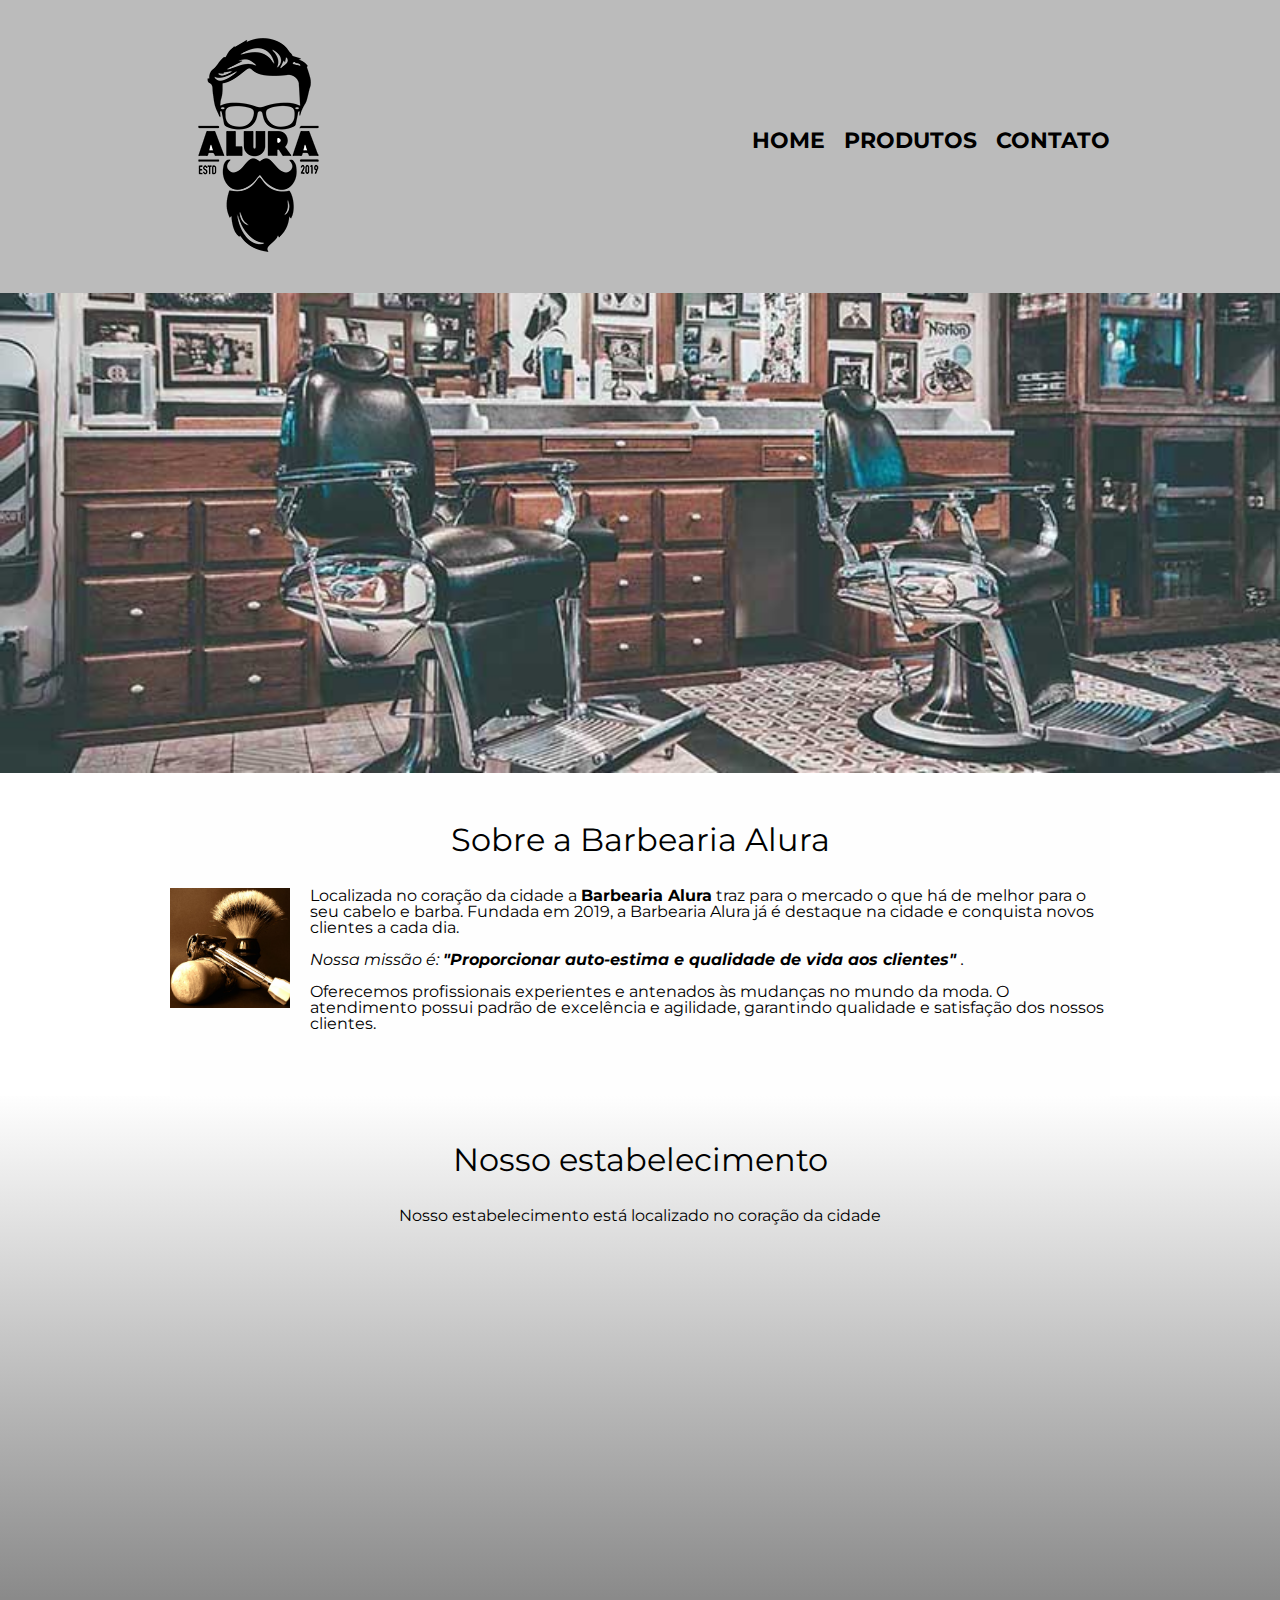
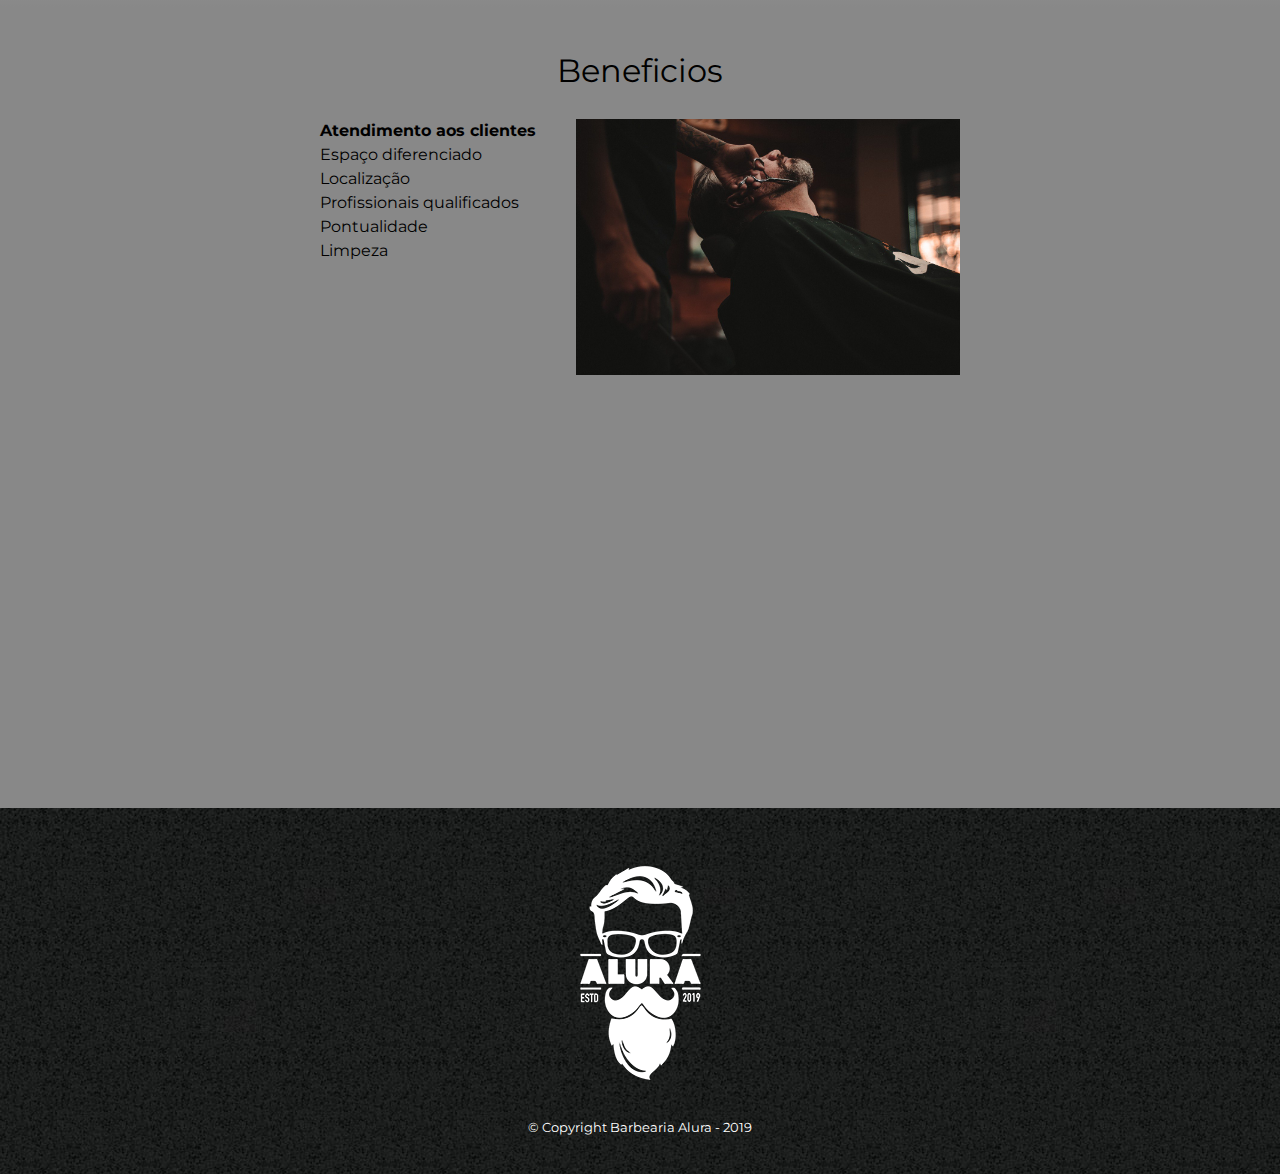
==== index.html @ 7cc71a19 "Update index e style" ====
<!DOCTYPE html>
<html lang="pt-br">

<head>
	<meta charset="UTF-8">
	<title>Barbearia Alura</title>
	<link rel="stylesheet" href="reset.css">
    <link rel="stylesheet" href="style.css">
	<link href="https://fonts.googleapis.com/css2?family=Montserrat&display=swap" rel="stylesheet">
</head>

	<body>
		<header>
			<div class="caixa">
				<h1><img src="logo.png"></h1>
				<nav>           
					<ul>
						<li><a href="index.html">Home</a></li>
						<li><a href="produtos.html">Produtos</a></li>
						<li><a href="contato.html">Contato</a></li>
					</ul>
				</nav>  
			</div>      
		</header>

		<img class="banner" src="banner.jpg">

		<main>
			<section class="principal">
				<h2 class="titulo-principal">Sobre a Barbearia Alura</h2>

				<img class="utensilios" src="utensilios.jpg" alt="Utensilios de barbeiro">

				<p>Localizada no coração da cidade a <strong>Barbearia Alura</strong> traz para o mercado o que há de melhor
				para o seu
				cabelo e barba. Fundada em 2019, a Barbearia Alura já é destaque na cidade e conquista novos clientes a cada
				dia.</p>

				<p id="missao">
					<em>Nossa missão é:
						<strong>"Proporcionar auto-estima e qualidade de vida aos
						clientes"
						</strong>.
					</em>
				</p>

				<p>Oferecemos profissionais experientes e antenados às mudanças no mundo da moda. 
				O atendimento possui padrão de excelência e agilidade, garantindo 
				qualidade e satisfação dos nossos clientes.
				</p>
			</section>
			
			<section class="mapa">
				<h3 class="titulo-principal">Nosso estabelecimento</h3>
				<p>Nosso estabelecimento está localizado no coração da cidade</p>

				<div class="mapa-conteudo">

				<iframe src="https://www.google.com/maps/embed?pb=!1m18!1m12!1m3!1d117006.39488152662!2d-46.70236974179685!3d-23.5881948!2m3!1f0!2f0!3f0!3m2!1i1024!2i768!4f13.1!3m3!1m2!1s0x94ce5a2b2ed7f3a1%3A0xab35da2f5ca62674!2sCaelum%20-%20Escola%20de%20Tecnologia!5e0!3m2!1spt-BR!2sbr!4v1645190097077!5m2!1spt-BR!2sbr" width="100%" height="300" style="border:0;" allowfullscreen="" loading="lazy"></iframe>

				</div>
			</section>

			<section class="beneficios">
				<h3 class="titulo-principal">Beneficios </h3>
				<div class="conteudo-beneficios">
					<ul class="lista-beneficios">
						<li class="itens">Atendimento aos clientes</li>
						<li class="itens">Espaço diferenciado</li>
						<li class="itens">Localização</li>
						<li class="itens">Profissionais qualificados</li>
						<li class="itens">Pontualidade</li>
						<li class="itens">Limpeza</li>
					</ul><img src="beneficios.jpg" class= "imagem-beneficios">
			    </div>

				<div class="video"><iframe width="560" height="315" src="https://www.youtube.com/embed/wcVVXUV0YUY" title="YouTube video player" frameborder="0" allow="accelerometer; autoplay; clipboard-write; encrypted-media; gyroscope; picture-in-picture" allowfullscreen></iframe>
				</div>
			</section>
		</main>

		<footer>
			<img src="logo-branco.png">
			<p class="copyright">&copy; Copyright Barbearia Alura - 2019</p>
		</footer>
	</body>

</html>
---- style.css ----
body {
    font-family: 'Montserrat', sans-serif;
}

header {
    background: #BBBBBB;
    padding: 20px 0;
}

.caixa  {
    position: relative;
    width: 940px;
    margin: 0 auto;
}

nav {
    position: absolute;
    top: 110px;
    right: 0px;
}

nav li {
    display: inline;
    margin: 0 0 0 15px;
}

nav a {
    text-transform: uppercase;
    color: #000000;
    font-weight: bold;
    font-size: 22px;
    text-decoration:none;
}

nav a:hover {
    color: #C78C19;
    text-decoration: underline;
}

.produtos {
    width: 940px;
    margin: 0 auto;
    padding: 50px 0;
}


.produtos li {
    display: inline-block; 
    text-align: center;  
    width: 30%;
    vertical-align: top;
    margin: 0 1.5%;
    padding: 30px 20px;
    box-sizing: border-box;
    border: 2px solid #000000;
    border-radius: 10px;
}

.produtos li:hover {
    border-color: #C78C19;
}

.produtos li:active {
    border-color: #088C19 ;
}

.produtos li:hover h2 {
    font-size: 34px;    
} 

.produtos h2 {
    font-size: 30px;
    font-weight: bold;
}

.produto-descricao {
    font-size:18px ;
}

.produto-preco {
    font-size: 22px;
    font-weight: bold;
    margin-top: 10px;
}

footer {
    text-align: center;
    background: url("bg.jpg");
    padding: 40px 0;
}

.copyright {
    color: #FFFFFF;
    font-size: 13px;
    margin: 20px 0 0;
}

form {
    margin: 40px 0;
}

form label, form legend {
    display: block;
    font-size: 20px;
    margin: 0 0 10px;
}

.input-padrao {
    display: block;
    margin: 0 0 20px;
    padding: 10px 25px;
    width: 50%;
}

.checkbox {
    margin: 20px 0;
}

.enviar {
    width: 40%;
    padding: 15px 0;
    background: orange;
    color: white;
    font-weight: bold;
    font-size: 18px;
    border: none;
    border-radius: 5px;
    transition: 1s all;
    cursor: pointer;
}

.enviar:hover {
    background: darkorange;  
    transform: scale(1.2);
}
table {
    margin: 20px 0 40px;
}

thead {
    background: #555555;
    color: white;
    font-weight: bold;
}

td, th {
    border: 1px solid #000000;
    padding: 8px 15px;
}

/* css da página inicial */
.banner {
    width: 100%;
}

.titulo-principal {
    text-align: center;
    font-size: 2em;
    margin: 0 0 1em;
    clear: left;
}

.principal {
    padding: 3em 0;
    background: #FEFEFE;
    width: 940px;
    margin: 0 auto;
}

.principal p {
    margin: 0 0 1em;
}

.principal strong {
    font-weight: bold;
}

.principal em {
    font-style: italic;
}

.utensilios {
    width: 120px;
    float: left;
    margin: 0 20px 20px 0;
}

.mapa {
    padding: 3em 0;
    background:linear-gradient(#FEFEFE, #888888);
  
}

.mapa-conteudo {
    width: 940px;
    margin: 0 auto;    
}

.mapa p {
    margin: 0 0 2em;
    text-align: center;
}

.beneficios {
    padding: 3em 0;
    background: #888888;

}

.conteudo-beneficios {
    width: 640px;
    margin: 0 auto;
}

.lista-beneficios {
    width: 40%;
    display: inline-block;
    vertical-align: top;   
}

.itens {
    line-height: 1.5;
}

.itens:first-child {
    font-weight: bold;
}


.imagem-beneficios {
    width: 60%;    
}

.video {
    width: 560px;
    margin: 2em auto;
}
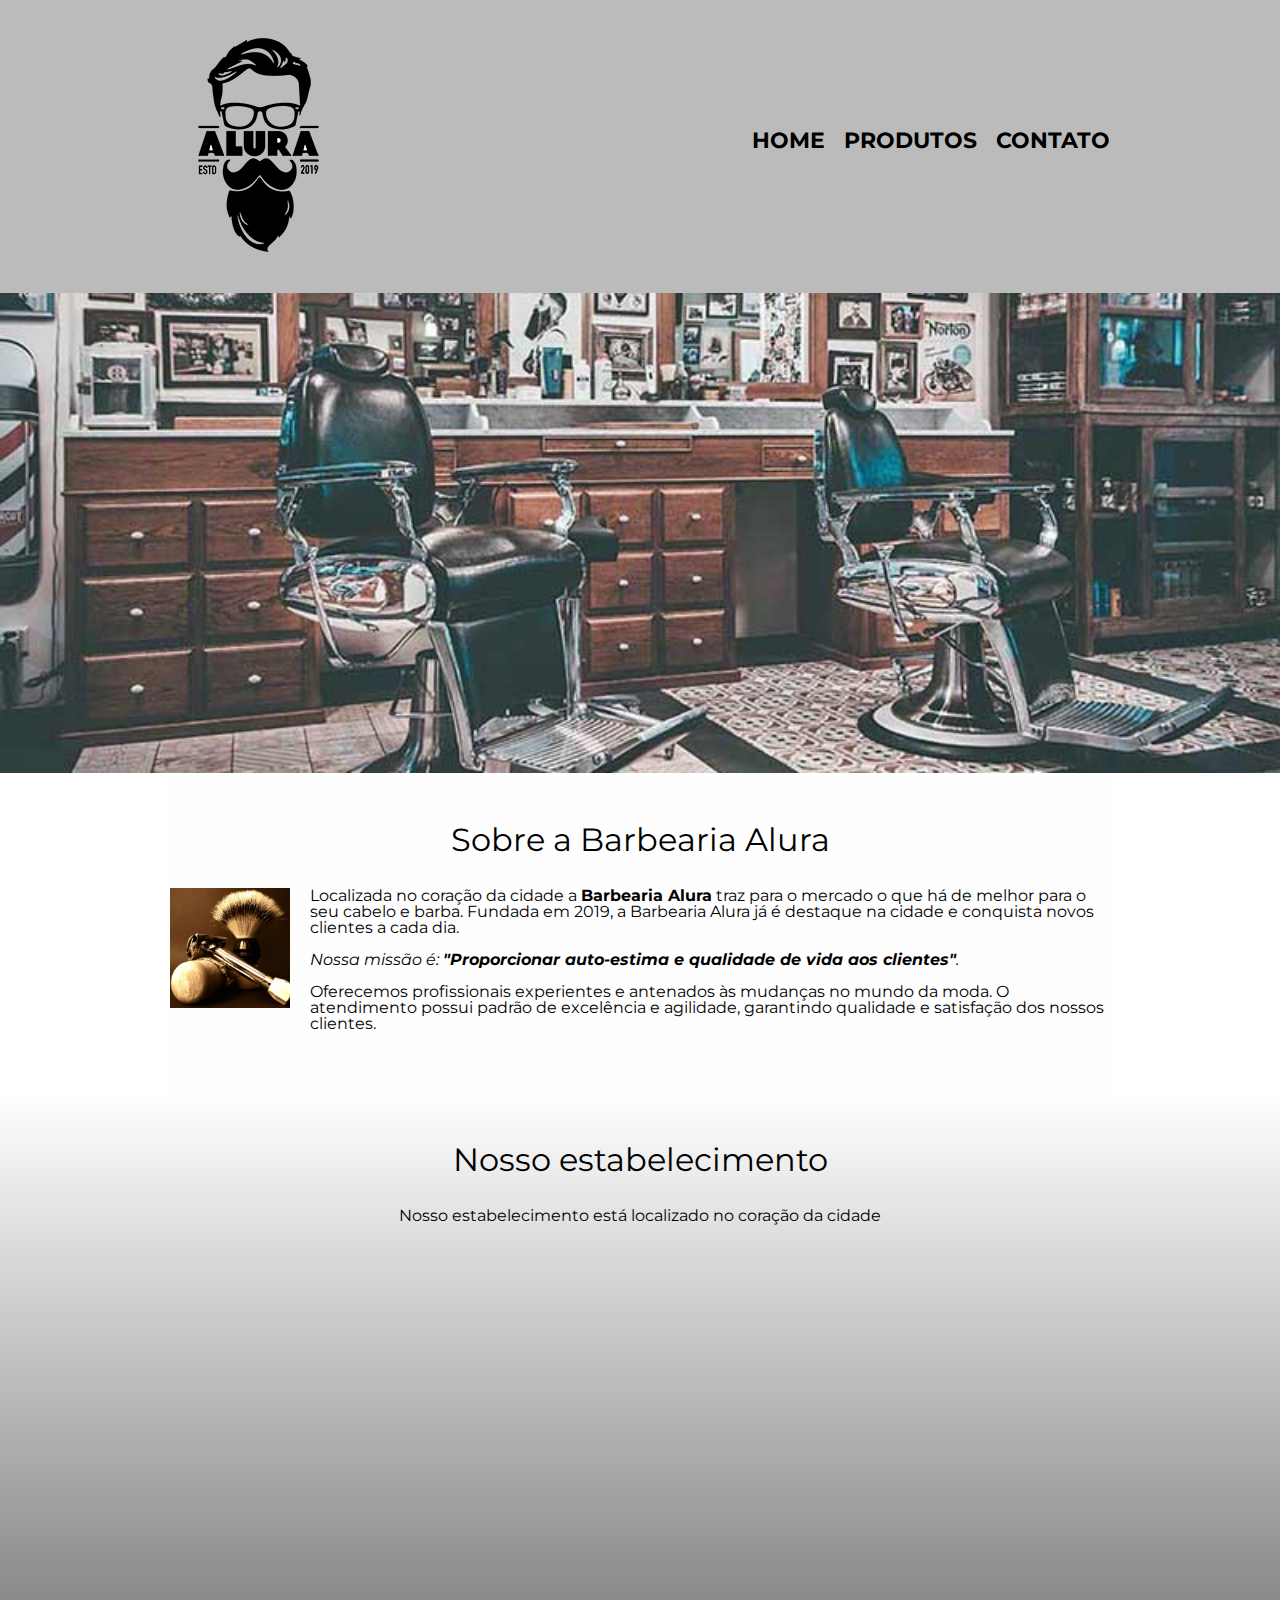
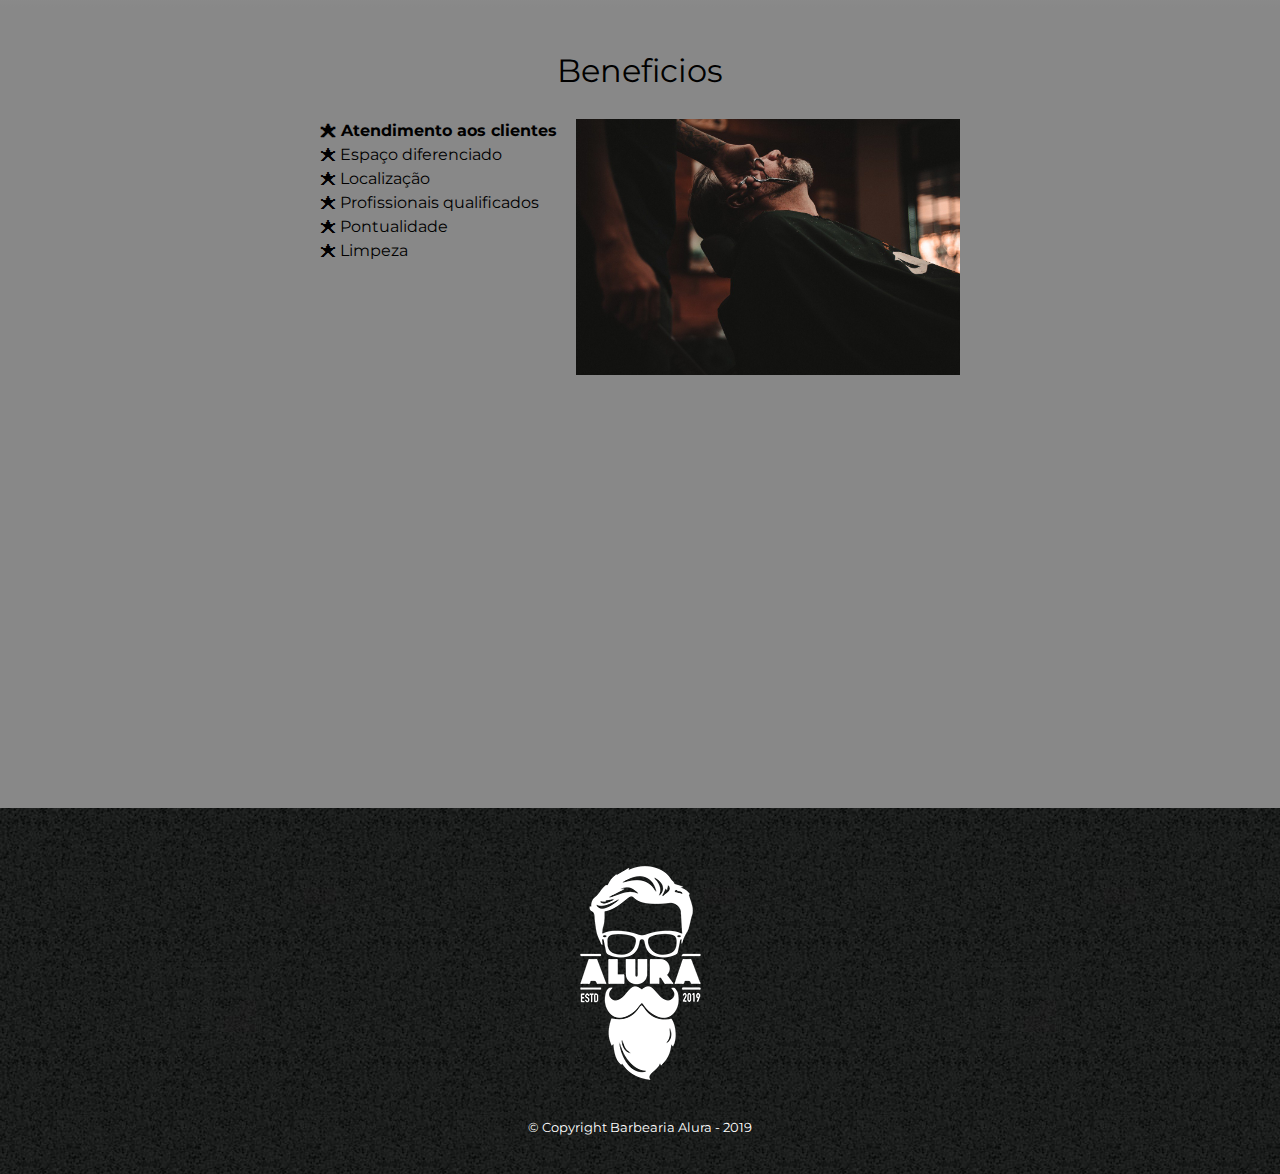
==== commit 8a7dfd88: "Update index, produtos e style" ====
--- a/index.html
+++ b/index.html
@@ -37,12 +37,8 @@
 				dia.</p>
 
 				<p id="missao">
-					<em>Nossa missão é:
-						<strong>"Proporcionar auto-estima e qualidade de vida aos
-						clientes"
-						</strong>.
-					</em>
-				</p>
+					<em>Nossa missão é: <strong>"Proporcionar auto-estima e
+						 qualidade de vida aos clientes"</strong>.</em></p>
 
 				<p>Oferecemos profissionais experientes e antenados às mudanças no mundo da moda. 
 				O atendimento possui padrão de excelência e agilidade, garantindo 
--- a/style.css
+++ b/style.css
@@ -95,6 +95,7 @@
     margin: 20px 0 0;
 }
 
+
 form {
     margin: 40px 0;
 }
@@ -226,6 +227,10 @@
     font-weight: bold;
 }
 
+.itens:before {
+    content: " 🟊 ";
+}
+
 
 .imagem-beneficios {
     width: 60%;    
@@ -234,4 +239,5 @@
 .video {
     width: 560px;
     margin: 2em auto;
-}+}
+
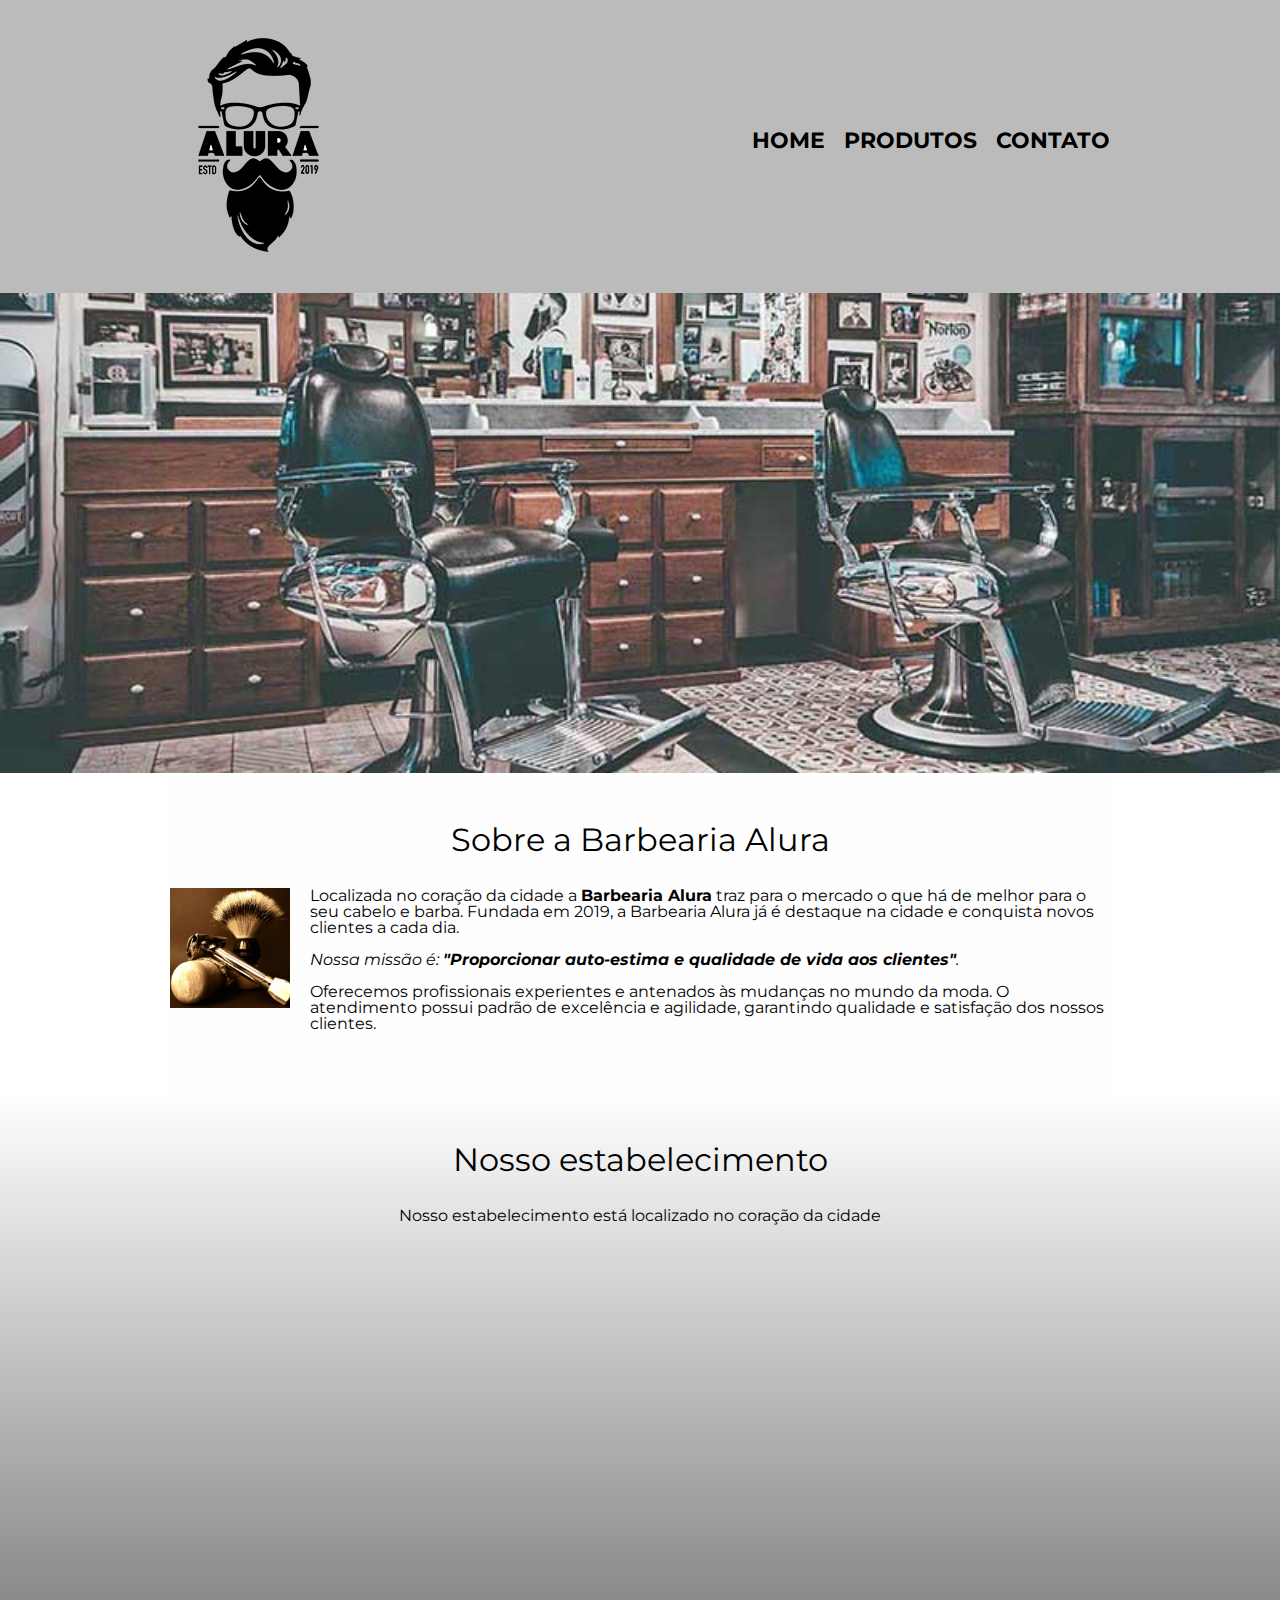
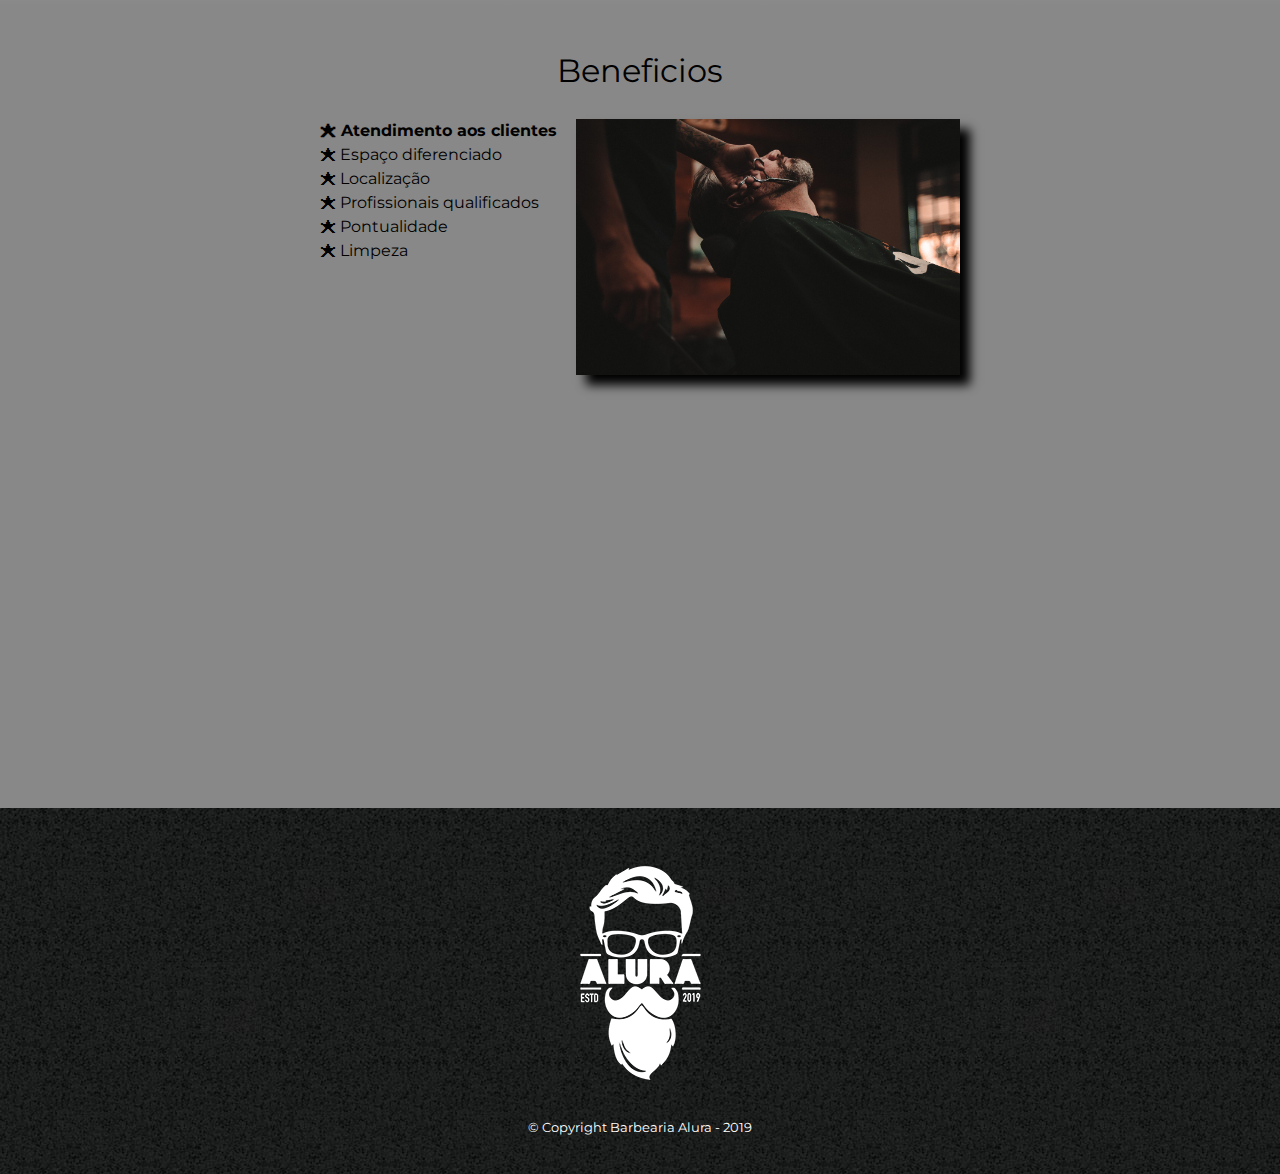
==== commit e97f5b78: "Update index e style" ====
--- a/index.html
+++ b/index.html
@@ -3,6 +3,7 @@
 
 <head>
 	<meta charset="UTF-8">
+	<meta name="viewport" content="widht=device-widht">
 	<title>Barbearia Alura</title>
 	<link rel="stylesheet" href="reset.css">
     <link rel="stylesheet" href="style.css">
--- a/style.css
+++ b/style.css
@@ -95,6 +95,10 @@
     margin: 20px 0 0;
 }
 
+.contato {
+    width: 640px;
+    margin: 0 auto;
+}
 
 form {
     margin: 40px 0;
@@ -205,7 +209,7 @@
 .beneficios {
     padding: 3em 0;
     background: #888888;
-
+ 
 }
 
 .conteudo-beneficios {
@@ -234,6 +238,13 @@
 
 .imagem-beneficios {
     width: 60%;    
+    opacity: 1;
+    transition: 400ms;
+    box-shadow: 10px 10px 10px #000000;
+}
+
+.imagem-beneficios:hover {
+    opacity: 0.3;
 }
 
 .video {
@@ -241,3 +252,9 @@
     margin: 2em auto;
 }
 
+@media screen and (max-widht: 480px) {
+    body {
+        background: red;
+    }
+}
+
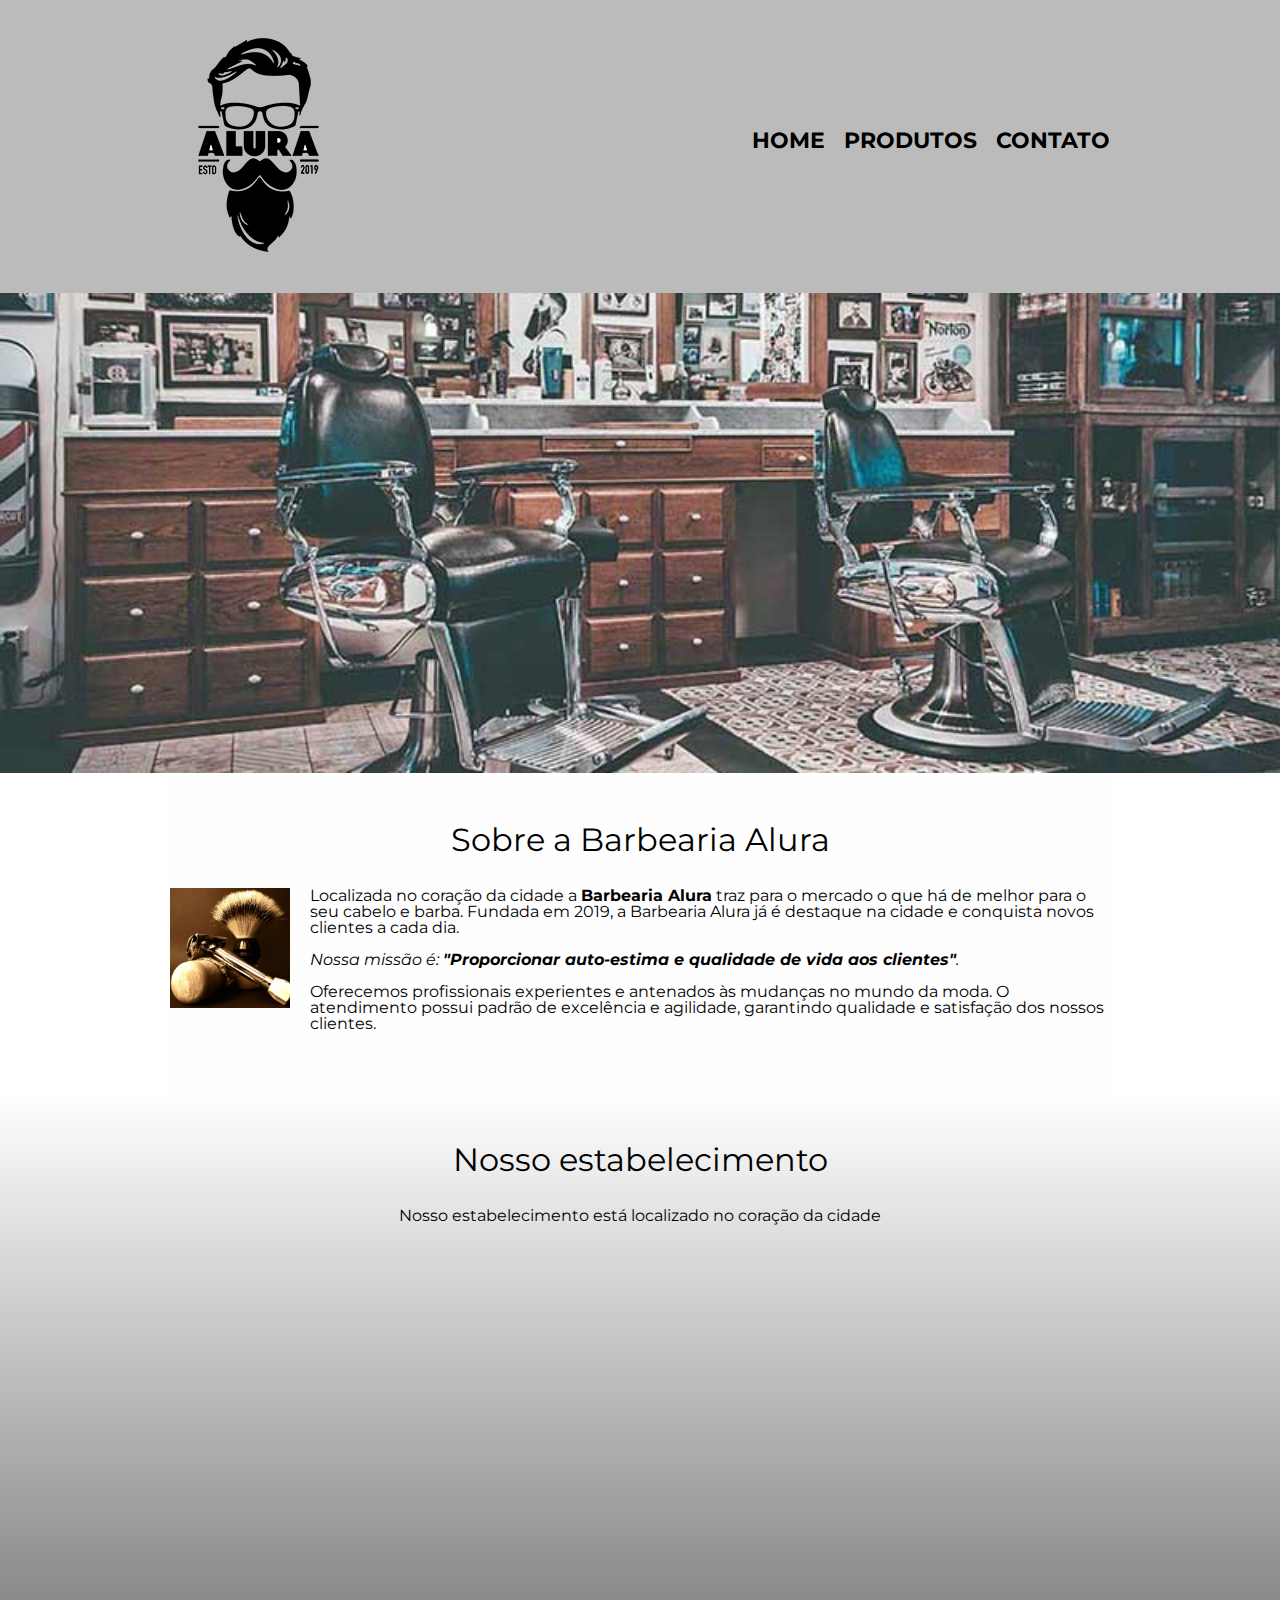
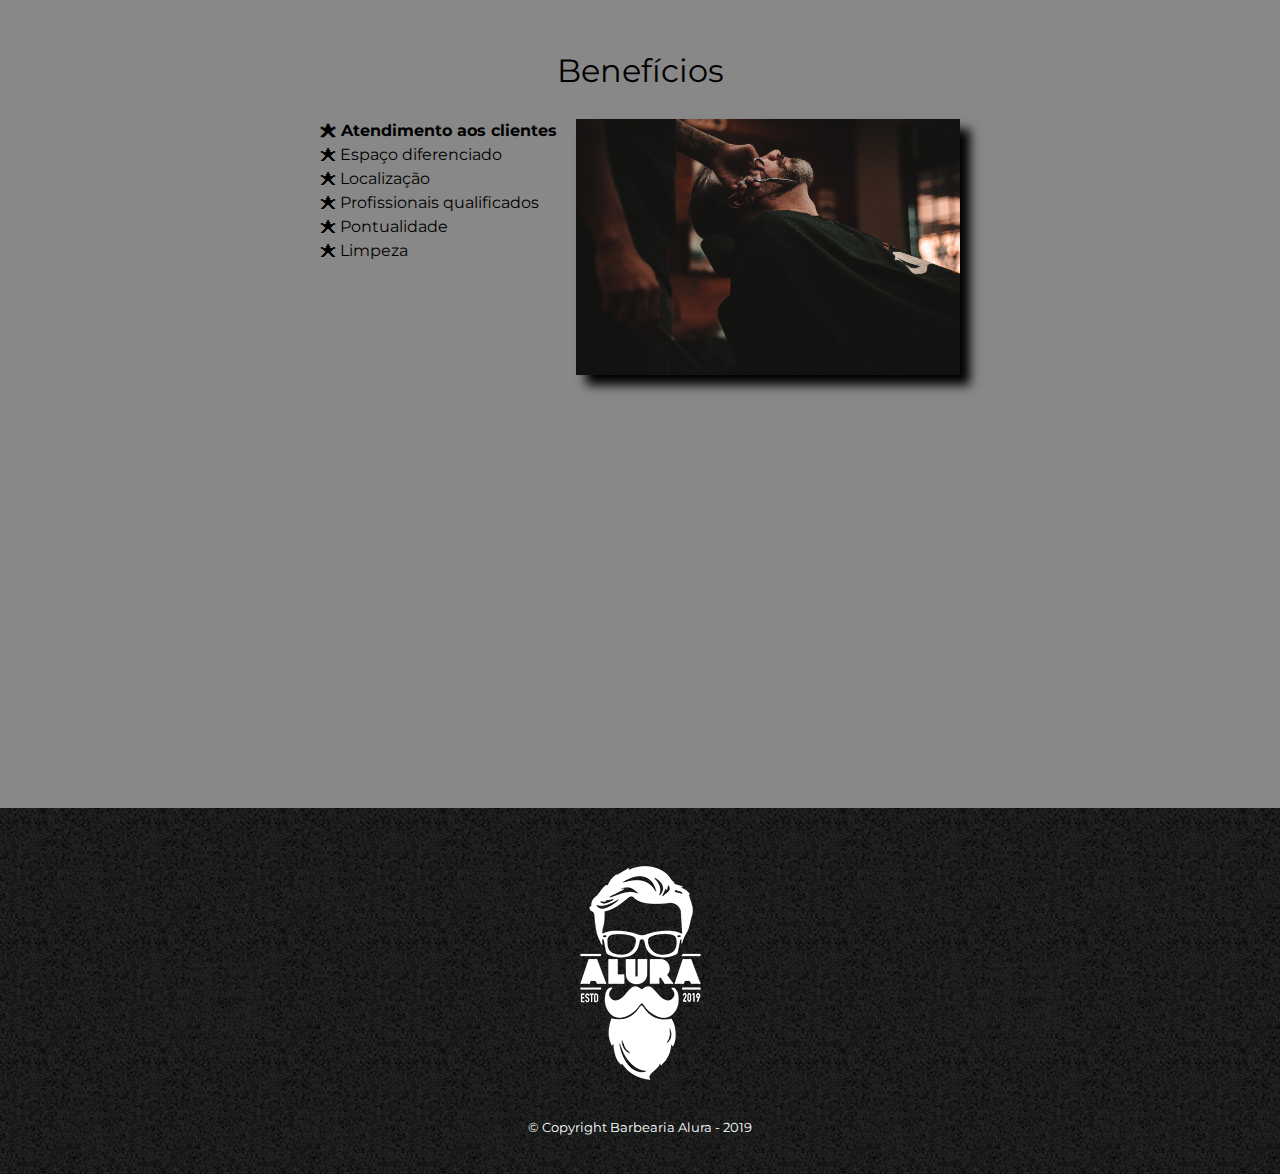
==== commit eb263b83: "Update index" ====
--- a/index.html
+++ b/index.html
@@ -3,17 +3,17 @@
 
 <head>
 	<meta charset="UTF-8">
-	<meta name="viewport" content="widht=device-widht">
+	<meta name="viewport" content="width=device-width">
 	<title>Barbearia Alura</title>
-	<link rel="stylesheet" href="reset.css">
-    <link rel="stylesheet" href="style.css">
+	<link rel="stylesheet" href="./css/reset.css">
+    <link rel="stylesheet" href="./css/style.css">
 	<link href="https://fonts.googleapis.com/css2?family=Montserrat&display=swap" rel="stylesheet">
 </head>
 
 	<body>
 		<header>
 			<div class="caixa">
-				<h1><img src="logo.png"></h1>
+				<h1><img src="./images/logo.png"></h1>
 				<nav>           
 					<ul>
 						<li><a href="index.html">Home</a></li>
@@ -24,13 +24,13 @@
 			</div>      
 		</header>
 
-		<img class="banner" src="banner.jpg">
+		<img class="banner" src="./images/banner.jpg">
 
 		<main>
 			<section class="principal">
 				<h2 class="titulo-principal">Sobre a Barbearia Alura</h2>
 
-				<img class="utensilios" src="utensilios.jpg" alt="Utensilios de barbeiro">
+				<img class="utensilios" src="./images/utensilios.jpg" alt="Utensilios de barbeiro">
 
 				<p>Localizada no coração da cidade a <strong>Barbearia Alura</strong> traz para o mercado o que há de melhor
 				para o seu
@@ -59,7 +59,7 @@
 			</section>
 
 			<section class="beneficios">
-				<h3 class="titulo-principal">Beneficios </h3>
+				<h3 class="titulo-principal">Benefícios </h3>
 				<div class="conteudo-beneficios">
 					<ul class="lista-beneficios">
 						<li class="itens">Atendimento aos clientes</li>
@@ -68,16 +68,16 @@
 						<li class="itens">Profissionais qualificados</li>
 						<li class="itens">Pontualidade</li>
 						<li class="itens">Limpeza</li>
-					</ul><img src="beneficios.jpg" class= "imagem-beneficios">
+					</ul><img src="./images/beneficios.jpg" class= "imagem-beneficios">
 			    </div>
 
-				<div class="video"><iframe width="560" height="315" src="https://www.youtube.com/embed/wcVVXUV0YUY" title="YouTube video player" frameborder="0" allow="accelerometer; autoplay; clipboard-write; encrypted-media; gyroscope; picture-in-picture" allowfullscreen></iframe>
+				<div class="video"><iframe width="100%" height="315" src="https://www.youtube.com/embed/wcVVXUV0YUY" title="YouTube video player" frameborder="0" allow="accelerometer; autoplay; clipboard-write; encrypted-media; gyroscope; picture-in-picture" allowfullscreen></iframe>
 				</div>
 			</section>
 		</main>
 
 		<footer>
-			<img src="logo-branco.png">
+			<img src="./images/logo-branco.png">
 			<p class="copyright">&copy; Copyright Barbearia Alura - 2019</p>
 		</footer>
 	</body>
--- a/css/style.css
+++ b/css/style.css
@@ -0,0 +1,273 @@
+body {
+    font-family: 'Montserrat', sans-serif;
+}
+
+header {
+    background: #BBBBBB;
+    padding: 20px 0;
+}
+
+.caixa  {
+    position: relative;
+    width: 940px;
+    margin: 0 auto;
+}
+
+nav {
+    position: absolute;
+    top: 110px;
+    right: 0px;
+}
+
+nav li {
+    display: inline;
+    margin: 0 0 0 15px;
+}
+
+nav a {
+    text-transform: uppercase;
+    color: #000000;
+    font-weight: bold;
+    font-size: 22px;
+    text-decoration:none;
+}
+
+nav a:hover {
+    color: #C78C19;
+    text-decoration: underline;
+}
+
+.produtos {
+    width: 940px;
+    margin: 0 auto;
+    padding: 50px 0;
+}
+
+
+.produtos li {
+    display: inline-block; 
+    text-align: center;  
+    width: 30%;
+    vertical-align: top;
+    margin: 0 1.5%;
+    padding: 30px 20px;
+    box-sizing: border-box;
+    border: 2px solid #000000;
+    border-radius: 10px;
+}
+
+.produtos li:hover {
+    border-color: #C78C19;
+}
+
+.produtos li:active {
+    border-color: #088C19 ;
+}
+
+.produtos li:hover h2 {
+    font-size: 34px;    
+} 
+
+.produtos h2 {
+    font-size: 30px;
+    font-weight: bold;
+}
+
+.produto-descricao {
+    font-size:18px ;
+}
+
+.produto-preco {
+    font-size: 22px;
+    font-weight: bold;
+    margin-top: 10px;
+}
+
+footer {
+    text-align: center;
+    background: url(../images/bg.jpg);
+    padding: 40px 0;
+}
+
+.copyright {
+    color: #FFFFFF;
+    font-size: 13px;
+    margin: 20px 0 0;
+}
+
+.contato {
+    width: 640px;
+    margin: 0 auto;
+}
+
+form {
+    margin: 40px 0;
+}
+
+form label, form legend {
+    display: block;
+    font-size: 20px;
+    margin: 0 0 10px;
+}
+
+.input-padrao {
+    display: block;
+    margin: 0 0 20px;
+    padding: 10px 25px;
+    width: 50%;
+}
+
+.checkbox {
+    margin: 20px 0;
+}
+
+.enviar {
+    width: 40%;
+    padding: 15px 0;
+    background: orange;
+    color: white;
+    font-weight: bold;
+    font-size: 18px;
+    border: none;
+    border-radius: 5px;
+    transition: 1s all;
+    cursor: pointer;
+}
+
+.enviar:hover {
+    background: darkorange;  
+    transform: scale(1.2);
+}
+table {
+    margin: 20px 0 40px;
+}
+
+thead {
+    background: #555555;
+    color: white;
+    font-weight: bold;
+}
+
+td, th {
+    border: 1px solid #000000;
+    padding: 8px 15px;
+}
+
+/* css da página inicial */
+.banner {
+    width: 100%;
+}
+
+.titulo-principal {
+    text-align: center;
+    font-size: 2em;
+    margin: 0 0 1em;
+    clear: left;
+}
+
+.principal {
+    padding: 3em 0;
+    background: #FEFEFE;
+    width: 940px;
+    margin: 0 auto;
+}
+
+.principal p {
+    margin: 0 0 1em;
+}
+
+.principal strong {
+    font-weight: bold;
+}
+
+.principal em {
+    font-style: italic;
+}
+
+.utensilios {
+    width: 120px;
+    float: left;
+    margin: 0 20px 20px 0;
+}
+
+.mapa {
+    padding: 3em 0;
+    background:linear-gradient(#FEFEFE, #888888);
+  
+}
+
+.mapa-conteudo {
+    width: 940px;
+    margin: 0 auto;    
+}
+
+.mapa p {
+    margin: 0 0 2em;
+    text-align: center;
+}
+
+.beneficios {
+    padding: 3em 0;
+    background: #888888;
+ 
+}
+
+.conteudo-beneficios {
+    width: 640px;
+    margin: 0 auto;
+}
+
+.lista-beneficios {
+    width: 40%;
+    display: inline-block;
+    vertical-align: top;   
+}
+
+.itens {
+    line-height: 1.5;
+}
+
+.itens:first-child {
+    font-weight: bold;
+}
+
+.itens:before {
+    content: " 🟊 ";
+}
+
+
+.imagem-beneficios {
+    width: 60%;    
+    opacity: 1;
+    transition: 400ms;
+    box-shadow: 10px 10px 10px #000000;
+}
+
+.imagem-beneficios:hover {
+    opacity: 0.3;
+}
+
+.video {
+    width: 560px;
+    margin: 2em auto;
+}
+
+@media screen and (max-width: 480px) {
+    .caixa, .principal, .conteudo-beneficios, .mapa-conteudo, .video, .contato {
+        width: auto;
+    }
+    
+    h1 {
+        text-align: center;
+    }
+    
+    nav {
+        position: static;
+    }
+
+    .lista-beneficios, .imagem-beneficios {
+        width: 100%;
+    }
+}
+
+
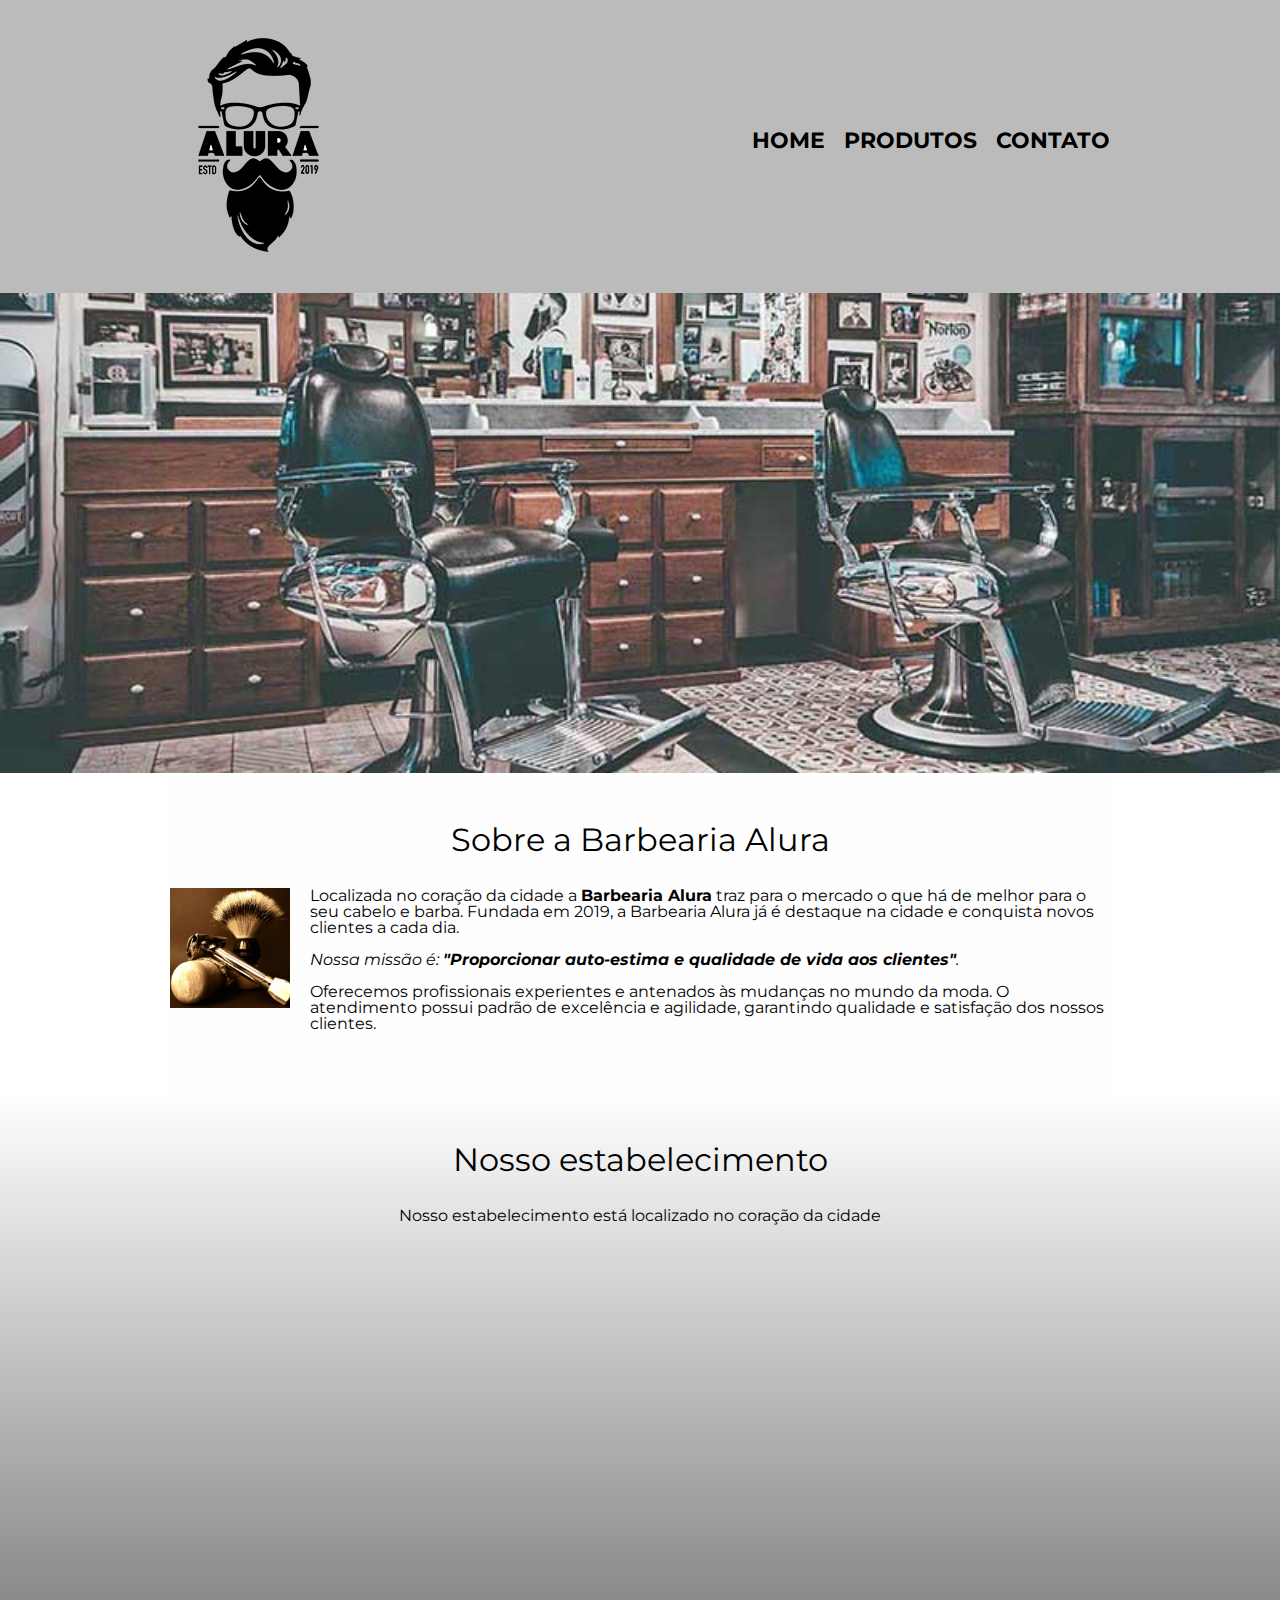
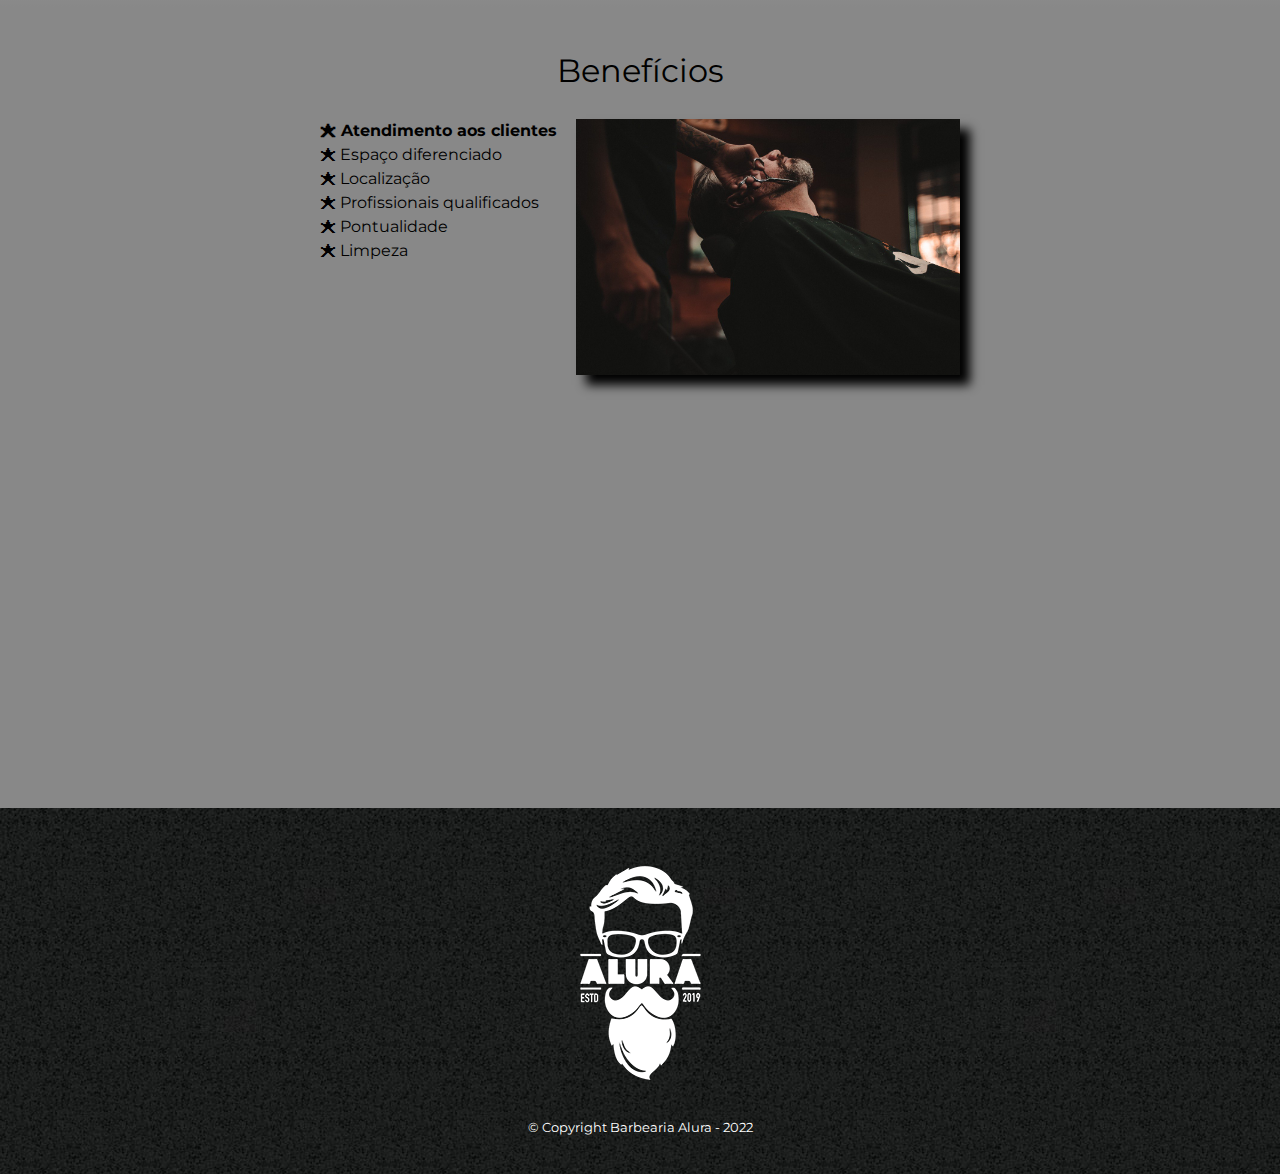
==== commit 24e8dba0: "Update index" ====
--- a/index.html
+++ b/index.html
@@ -9,7 +9,6 @@
     <link rel="stylesheet" href="./css/style.css">
 	<link href="https://fonts.googleapis.com/css2?family=Montserrat&display=swap" rel="stylesheet">
 </head>
-
 	<body>
 		<header>
 			<div class="caixa">
@@ -78,7 +77,7 @@
 
 		<footer>
 			<img src="./images/logo-branco.png">
-			<p class="copyright">&copy; Copyright Barbearia Alura - 2019</p>
+			<p class="copyright">&copy; Copyright Barbearia Alura - 2022</p>
 		</footer>
 	</body>
 
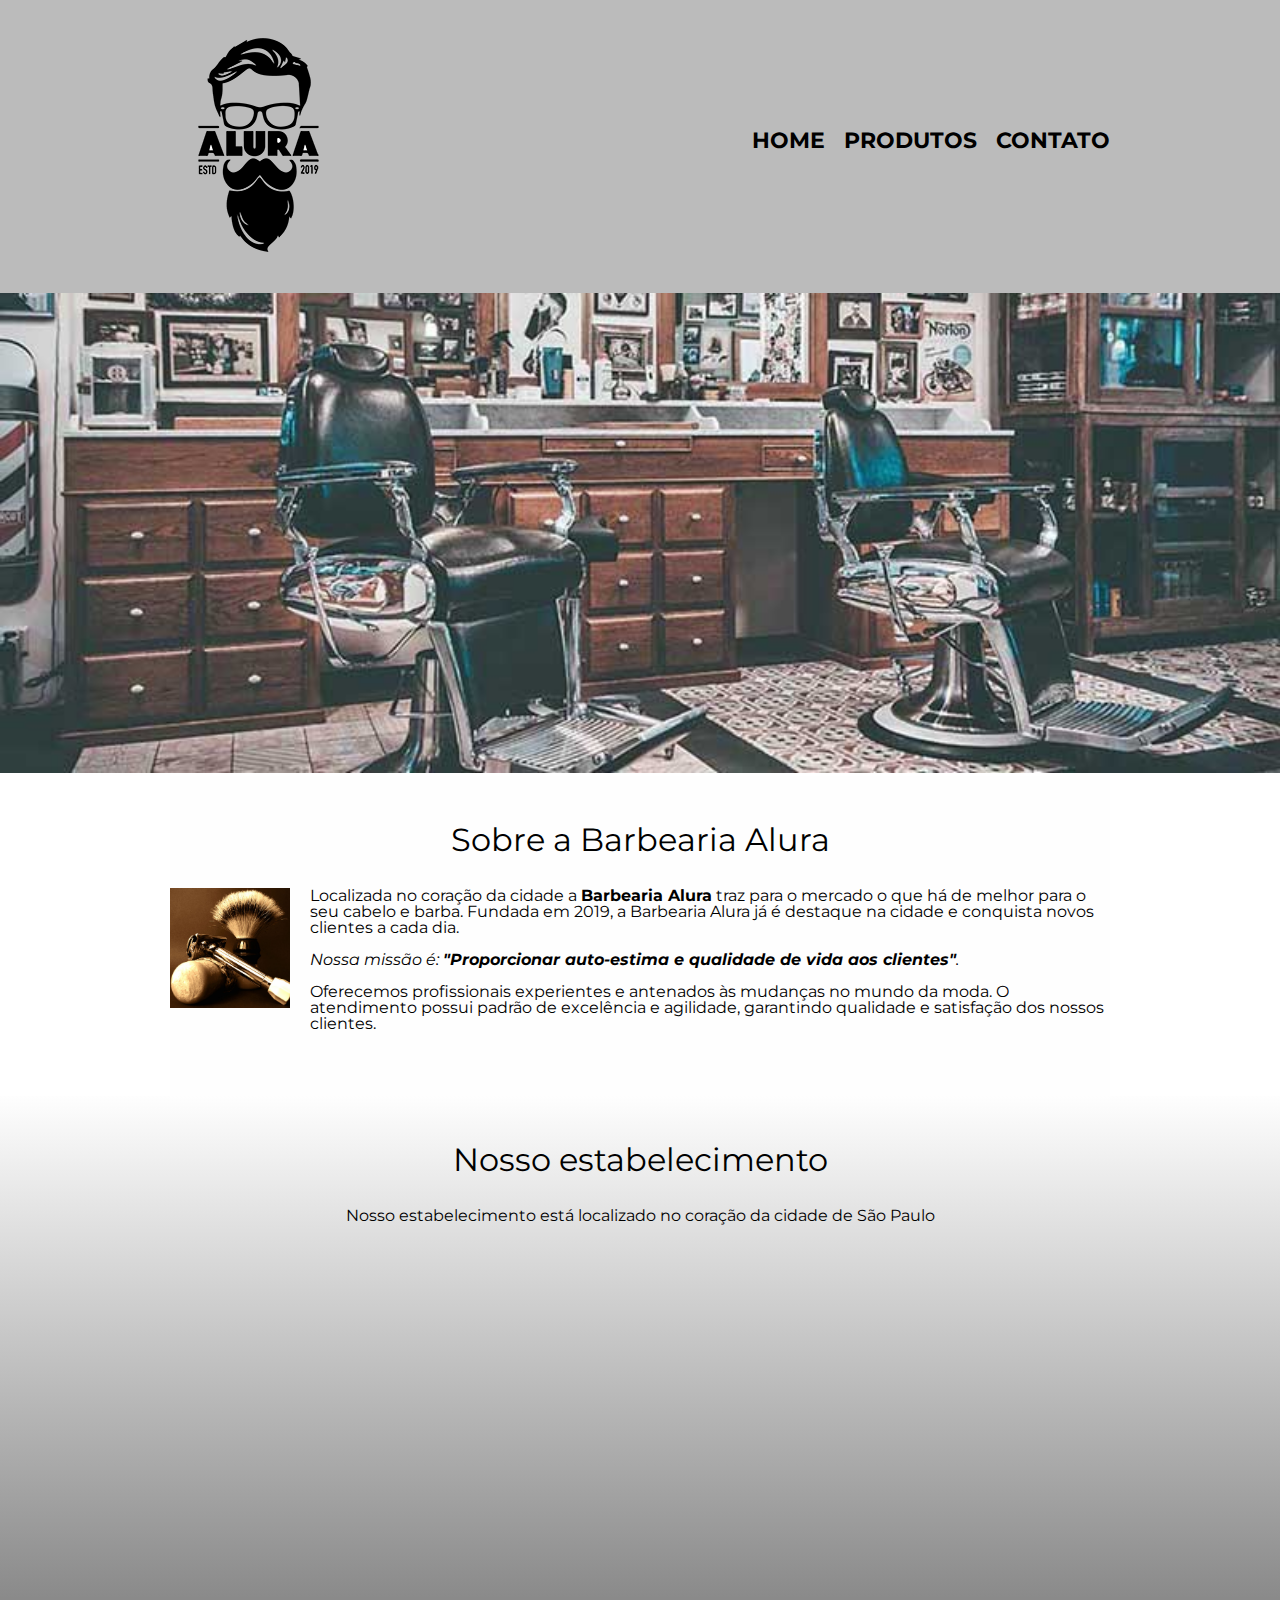
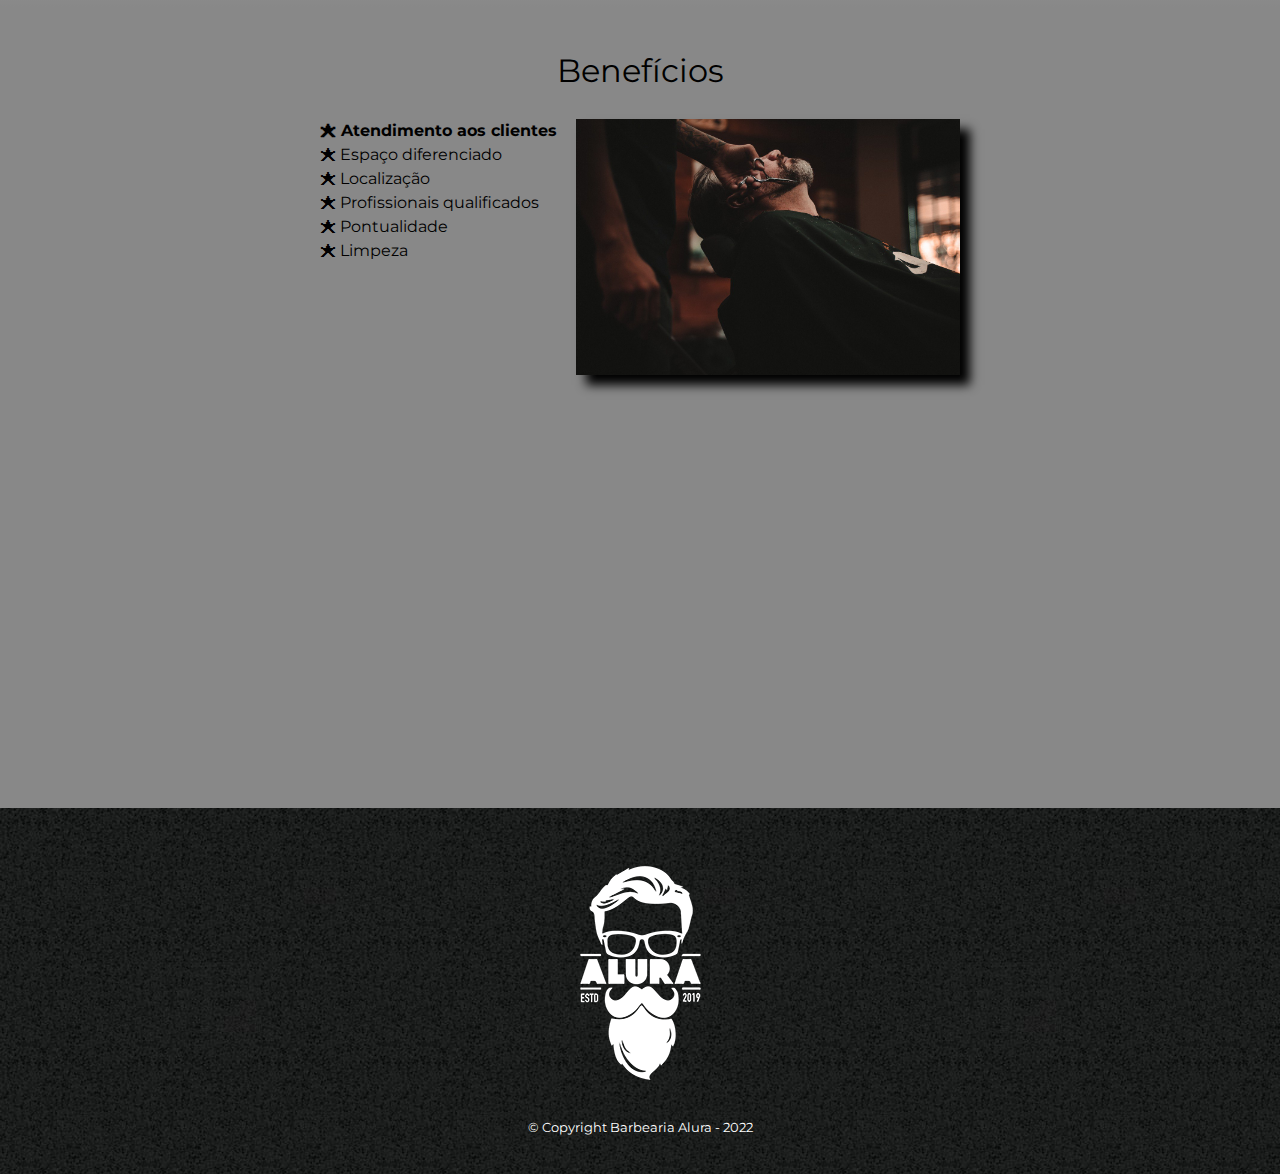
==== commit 7796bbeb: "Update index" ====
--- a/index.html
+++ b/index.html
@@ -48,7 +48,7 @@
 			
 			<section class="mapa">
 				<h3 class="titulo-principal">Nosso estabelecimento</h3>
-				<p>Nosso estabelecimento está localizado no coração da cidade</p>
+				<p>Nosso estabelecimento está localizado no coração da cidade de São Paulo</p>
 
 				<div class="mapa-conteudo">
 
